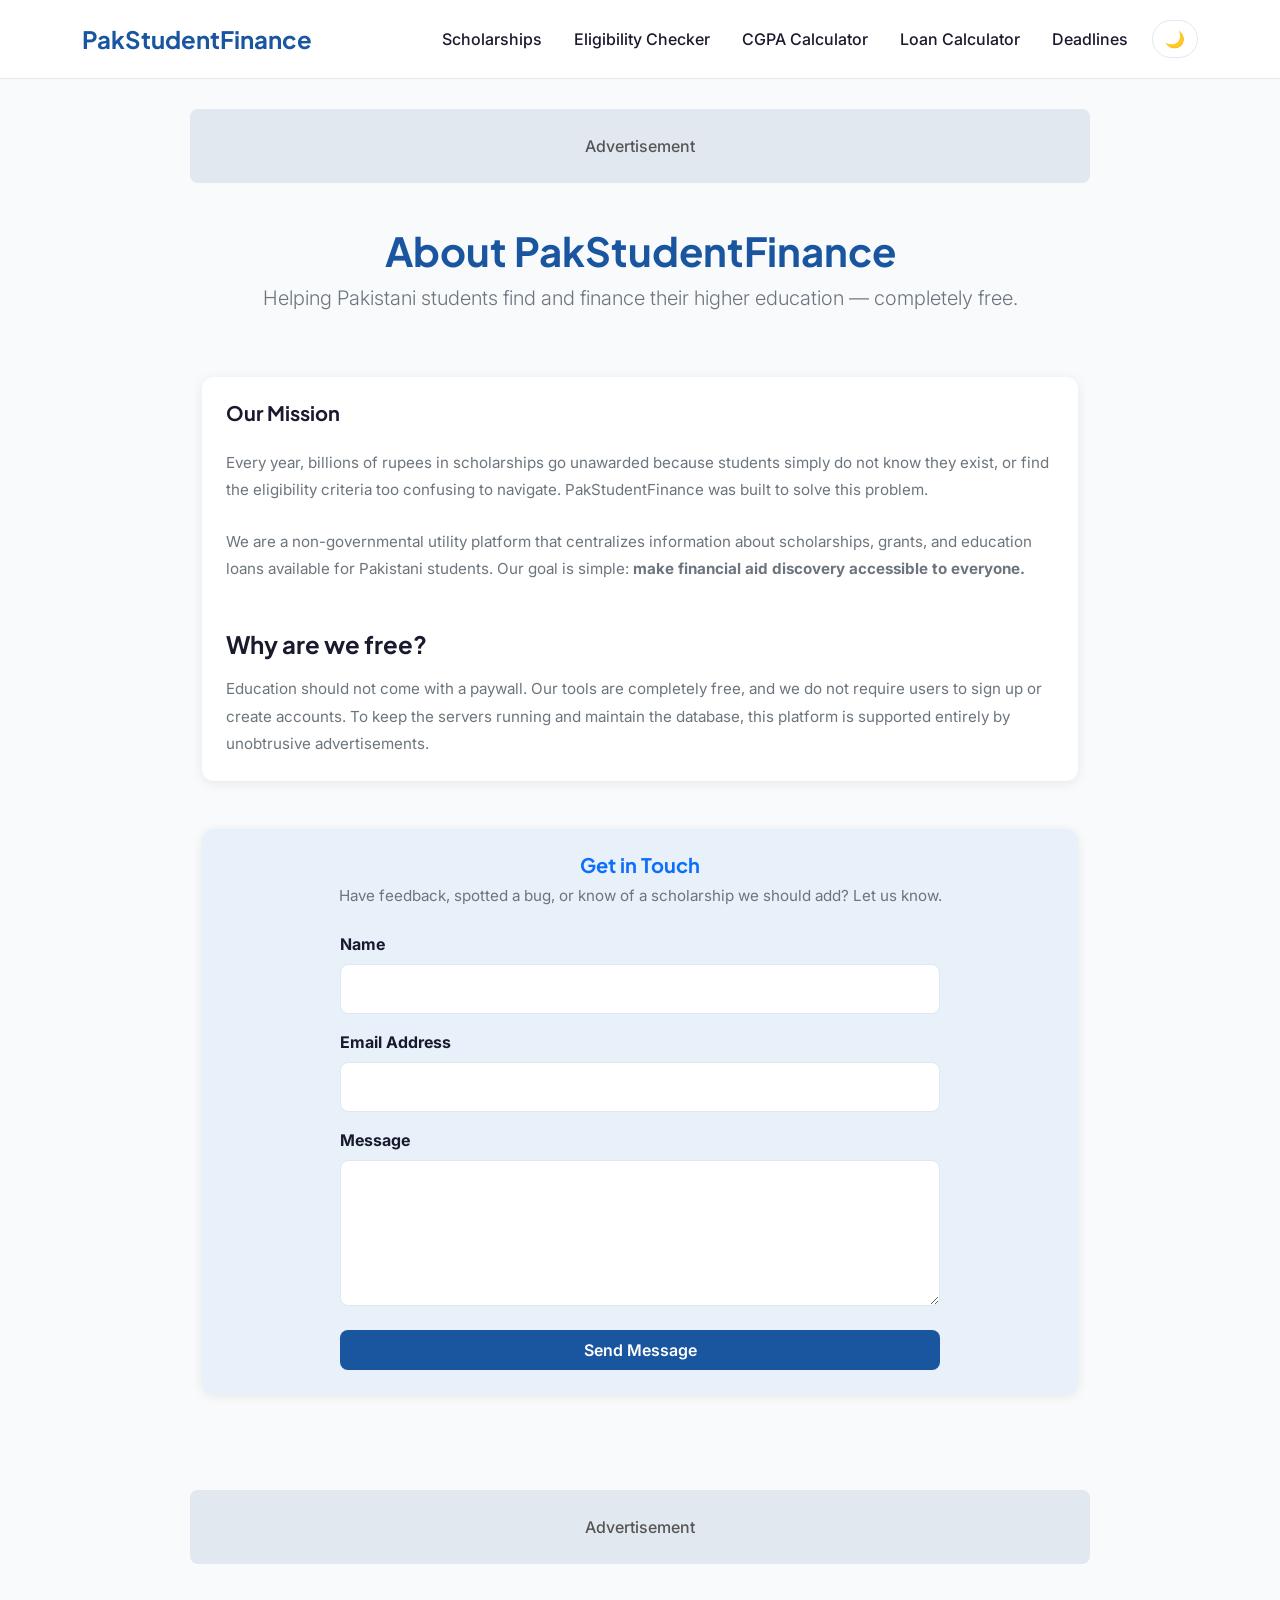
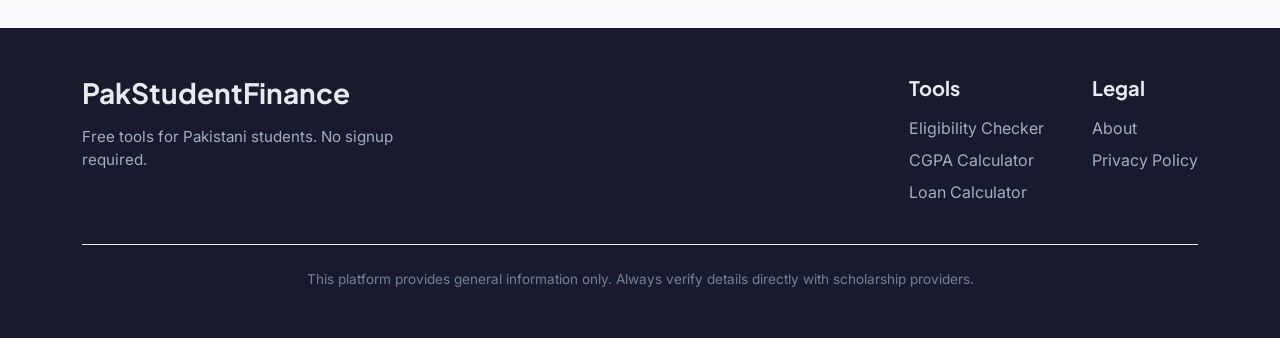
==== about.html @ 2094db37 "Add auto-detecting dark/light mode toggle with system preference detection and localStorage persiste" ====
<!DOCTYPE html>
<html lang="en">

<head>
    <script src="assets/js/theme.js"></script>
    <meta charset="UTF-8">
    <meta name="viewport" content="width=device-width, initial-scale=1.0">
    <meta name="description" content="About PakStudentFinance — a free platform helping Pakistani students discover scholarships and plan their education financing.">
    <meta property="og:url" content="https://mustafa-shah-tech.github.io/student-finance-hub/about.html">
    <title>About Us - Pakistan Student Finance Hub</title>
    <!-- Favicon -->
    <link rel="icon" href="data:image/svg+xml,<svg xmlns='http://www.w3.org/2000/svg' viewBox='0 0 100 100'><text y='.9em' font-size=''90''>🎓</text></svg>">

    <!-- Google Fonts -->
    <link
        href="https://fonts.googleapis.com/css2?family=Inter:wght@400;500;600&family=Plus+Jakarta+Sans:wght@600;700&display=swap"
        rel="stylesheet">

    <!-- Bootstrap 5 -->
    <link href="https://cdn.jsdelivr.net/npm/bootstrap@5.3.2/dist/css/bootstrap.min.css" rel="stylesheet">

        <!-- Shared Styles -->
    <link rel="stylesheet" href="assets/css/main.css">
    <link rel="stylesheet" href="assets/css/components.css">
</head>

<body>

    <nav class="navbar navbar-expand-lg sticky-top">
        <div class="container">
            <a class="navbar-brand logo" href="index.html">PakStudentFinance</a>
            <button class="navbar-toggler border-0" type="button" data-bs-toggle="collapse" data-bs-target="#navbarNav">
                <span class="navbar-toggler-icon"></span>
            </button>
            <div class="collapse navbar-collapse" id="navbarNav">
                <ul class="navbar-nav ms-auto">
                    <li class="nav-item"><a class="nav-link" href="scholarships.html">Scholarships</a></li>
                    <li class="nav-item"><a class="nav-link" href="eligibility-checker.html">Eligibility Checker</a>
                    </li>
                    <li class="nav-item"><a class="nav-link" href="cgpa-calculator.html">CGPA Calculator</a></li>
                    <li class="nav-item"><a class="nav-link" href="loan-calculator.html">Loan Calculator</a></li>
                    <li class="nav-item"><a class="nav-link" href="deadlines.html">Deadlines</a></li>
                </ul>
            <button id="theme-toggle" class="btn-theme-toggle ms-3" aria-label="Toggle dark mode">
                    <span class="icon-sun">☀️</span>
                    <span class="icon-moon">🌙</span>
                </button>
            </div>
        </div>
    </nav>

    <!-- ADSENSE SLOT: Replace with your AdSense code after approval -->
    <div class="container">
        <div class="adsense-placeholder" style="margin: 30px auto 20px auto; padding: 25px 20px;">Advertisement</div>
    </div>

    <div class="container py-4 mb-5" style="max-width: 900px;">
        <div class="row mb-5 text-center">
            <h1 style="color: var(--primary-blue);">About PakStudentFinance</h1>
            <p class="text-secondary lead mx-auto">Helping Pakistani students find and finance their higher education —
                completely free.</p>
        </div>

        <div class="card-custom mb-5">
            <h3 class="mb-4">Our Mission</h3>
            <p class="mb-4 text-secondary" style="line-height: 1.8;">
                Every year, billions of rupees in scholarships go unawarded because students simply do not know they
                exist, or find the eligibility criteria too confusing to navigate.
                PakStudentFinance was built to solve this problem.
            </p>
            <p class="mb-4 text-secondary" style="line-height: 1.8;">
                We are a non-governmental utility platform that centralizes information about scholarships, grants, and
                education loans available for Pakistani students. Our goal is simple: <strong>make financial aid
                    discovery accessible to everyone.</strong>
            </p>

            <h4 class="mt-5 mb-3">Why are we free?</h4>
            <p class="mb-0 text-secondary" style="line-height: 1.8;">
                Education should not come with a paywall. Our tools are completely free, and we do not require users to
                sign up or create accounts. To keep the servers running and maintain the database, this platform is
                supported entirely by unobtrusive advertisements.
            </p>
        </div>

        <div class="card-custom" style="background-color: var(--accent-light-blue);">
            <h3 class="mb-2 text-primary text-center">Get in Touch</h3>
            <p class="text-secondary text-center mb-4">Have feedback, spotted a bug, or know of a scholarship we should
                add? Let us know.</p>

            <form id="contact-form" class="mx-auto" style="max-width: 600px;">
                <div class="mb-3">
                    <label class="form-label fw-bold">Name</label>
                    <input type="text" class="form-control" required>
                </div>
                <div class="mb-3">
                    <label class="form-label fw-bold">Email Address</label>
                    <input type="email" class="form-control" required>
                </div>
                <div class="mb-3">
                    <label class="form-label fw-bold">Message</label>
                    <textarea class="form-control" rows="5" required></textarea>
                </div>
                <button type="submit" class="btn btn-primary w-100 py-2 mt-2">Send Message</button>
                <div id="form-success" class="mt-3 text-success text-center fw-bold" style="display: none;">
                    Thank you! Your message has been sent successfully. We will get back to you soon.
                </div>
            </form>
        </div>
    </div>

    <!-- ADSENSE SLOT: Replace with your AdSense code after approval -->
    <div class="container">
        <div class="adsense-placeholder" style="margin: 10px auto 40px auto; padding: 25px 20px;">Advertisement</div>
    </div>

    <footer>
        <div class="container">
            <div class="row gy-4">
                <div class="col-lg-4 col-md-6">
                    <h3 class="logo mb-3">PakStudentFinance</h3>
                    <p style="color: #A0AEC0; font-size: 0.95rem;">Free tools for Pakistani students. No signup
                        required.</p>
                </div>
                <!-- Standard Footer -->
                <div class="col-lg-8 col-md-6 d-flex gap-5 justify-content-md-end">
                    <div>
                        <h5 class="mb-3">Tools</h5>
                        <a href="eligibility-checker.html">Eligibility Checker</a>
                        <a href="cgpa-calculator.html">CGPA Calculator</a>
                        <a href="loan-calculator.html">Loan Calculator</a>
                    </div>
                    <div>
                        <h5 class="mb-3">Legal</h5>
                        <a href="about.html">About</a>
                        <a href="privacy-policy.html">Privacy Policy</a>
                    </div>
                </div>
            </div>
            <div class="footer-disclaimer text-center">
                This platform provides general information only. Always verify details directly with scholarship
                providers.
            </div>
        </div>
    </footer>

    <script src="https://cdn.jsdelivr.net/npm/bootstrap@5.3.2/dist/js/bootstrap.bundle.min.js"></script>
    
</body>

</html>
---- assets/css/main.css ----
:root {
    --primary-blue: #1A56A0;
    --accent-light-blue: #E8F0FA;
    --bg-color: #F8FAFC;
    --card-bg: #FFFFFF;
    --text-primary: #1A1A2E;
    --text-secondary: #555555;
    --success-green: #1A8765;
    --warning-orange: #B8860B;
    --danger-red: #C0392B;
    --border-color: #E2E8F0;
    --navbar-bg: #FFFFFF;
    --footer-bg: #1A1A2E;
    --input-bg: #FFFFFF;
    --shadow: 0 2px 12px rgba(0, 0, 0, 0.08);
    --adsense-bg: #E2E8F0;

    --font-heading: 'Plus Jakarta Sans', sans-serif;
    --font-body: 'Inter', sans-serif;
    --font-mono: 'JetBrains Mono', monospace;
}

html.dark-mode {
    --primary-blue: #4A90D9;
    --accent-light-blue: #1E3A5F;
    --bg-color: #0F1117;
    --card-bg: #1A1D27;
    --text-primary: #E8EAF0;
    --text-secondary: #9BA3B2;
    --success-green: #2ECC8E;
    --warning-orange: #F0A500;
    --danger-red: #E55555;
    --border-color: #2D3748;
    --navbar-bg: #1A1D27;
    --footer-bg: #0A0D14;
    --input-bg: #252836;
    --shadow: 0 2px 12px rgba(0, 0, 0, 0.4);
    --adsense-bg: #252836;
}

html {
    transition: background-color 0.3s ease, color 0.3s ease;
}

* {
    transition: background-color 0.2s ease, border-color 0.2s ease,
        color 0.2s ease;
}

body {
    font-family: var(--font-body);
    color: var(--text-primary);
    background-color: var(--bg-color);
    -webkit-font-smoothing: antialiased;
}

h1,
h2,
h3,
h4,
h5,
h6,
.logo {
    font-family: var(--font-heading);
    font-weight: 700;
}

/* Navbar */
.navbar {
    background-color: var(--navbar-bg);
    border-bottom: 1px solid var(--border-color);
    padding: 1rem 0;
}

.navbar-brand {
    color: var(--primary-blue) !important;
    font-size: 1.5rem;
}

.nav-link {
    color: var(--text-primary);
    font-weight: 500;
    margin-left: 1rem;
}

.nav-link:hover {
    color: var(--primary-blue);
}

/* Form controls */
.form-label {
    font-weight: 600;
    color: var(--text-primary);
}

.form-control,
.form-select {
    border: 1px solid var(--border-color);
    border-radius: 8px;
    padding: 12px 16px;
    font-family: var(--font-body);
    background-color: var(--input-bg);
    color: var(--text-primary);
}

.form-control:focus,
.form-select:focus {
    border-color: var(--primary-blue);
    box-shadow: 0 0 0 0.25rem rgba(26, 86, 160, 0.25);
}

/* Buttons */
.btn-primary {
    background-color: var(--primary-blue);
    color: white;
    border-radius: 8px;
    padding: 12px 24px;
    border: none;
    font-weight: 600;
    transition: all 0.2s ease;
}

.btn-primary:hover {
    background-color: #144380;
    color: white;
}

.btn-outline-primary {
    background-color: white;
    color: var(--primary-blue);
    border: 2px solid var(--primary-blue);
    border-radius: 8px;
    padding: 10px 22px;
    font-weight: 600;
    transition: all 0.2s ease;
}

.btn-outline-primary:hover {
    background-color: var(--primary-blue);
    color: white;
}

.btn-outline-danger {
    border: 2px solid var(--danger-red);
    color: var(--danger-red);
    background-color: var(--card-bg);
    border-radius: 8px;
    padding: 8px 16px;
    font-weight: 600;
}

.btn-outline-danger:hover {
    background-color: var(--danger-red);
    color: white;
}

/* Cards */
.card-custom {
    background-color: var(--card-bg);
    border-radius: 12px;
    box-shadow: var(--shadow);
    padding: 24px;
    border: none;
    height: 100%;
    transition: transform 0.2s ease;
    margin-bottom: 24px;
}

.card-custom:hover {
    transform: translateY(-4px);
}

.card-custom h3 {
    font-size: 1.25rem;
    margin-bottom: 0.75rem;
}

.card-custom p {
    color: var(--text-secondary);
    font-size: 0.95rem;
    margin-bottom: 1.5rem;
}

/* Badges */
.badge-type {
    font-size: 0.8rem;
    padding: 6px 12px;
    border-radius: 20px;
    font-weight: 600;
    display: inline-block;
    margin-bottom: 12px;
    text-transform: uppercase;
}

.badge-need-based {
    background-color: var(--accent-light-blue);
    color: var(--primary-blue);
}

.badge-merit {
    background-color: #E6F4EA;
    color: var(--success-green);
}

.badge-loan {
    background-color: #FFF3CD;
    color: var(--warning-orange);
}

.badge-need-merit {
    background-color: #F3E8FF;
    color: #6B21A8;
}

.badge-full-scholarship {
    background-color: #FEF3C7;
    color: #D97706;
}

/* AdSense placeholder */
.adsense-placeholder {
    background-color: var(--adsense-bg);
    color: var(--text-secondary);
    text-align: center;
    padding: 40px 20px;
    margin: 40px auto;
    border-radius: 8px;
    font-weight: 500;
    max-width: 900px;
}

/* Footer */
footer {
    background-color: var(--footer-bg);
    color: #E8EAF0;
    padding: 3rem 0;
    margin-top: 4rem;
}

footer a {
    color: #A0AEC0;
    text-decoration: none;
    display: block;
    margin-bottom: 0.5rem;
    transition: color 0.2s ease;
}

footer a:hover {
    color: white;
}

.footer-tagline {
    color: #A0AEC0;
    font-size: 0.95rem;
    margin-bottom: 1.5rem;
}

.footer-disclaimer {
    font-size: 0.85rem;
    color: #718096;
    margin-top: 2rem;
    padding-top: 1.5rem;
    border-top: 1px solid var(--border-color);
}

/* Theme Toggle Button */
.btn-theme-toggle {
    background: none;
    border: 1px solid var(--border-color);
    border-radius: 20px;
    padding: 6px 12px;
    cursor: pointer;
    font-size: 1rem;
    color: var(--text-primary);
    transition: all 0.2s ease;
    display: flex;
    align-items: center;
    gap: 4px;
}

.btn-theme-toggle:hover {
    background-color: var(--accent-light-blue);
}

/* Show/hide correct icon based on mode */
html.light-mode .icon-moon,
html:not(.dark-mode) .icon-moon {
    display: inline;
}

html.light-mode .icon-sun,
html:not(.dark-mode) .icon-sun {
    display: none;
}

html.dark-mode .icon-moon {
    display: none;
}

html.dark-mode .icon-sun {
    display: inline;
}

/* Dark Mode Overrides for Bootstrap Components */
html.dark-mode .form-control,
html.dark-mode .form-select {
    background-color: var(--input-bg);
    color: var(--text-primary);
    border-color: var(--border-color);
}

html.dark-mode .form-control:focus,
html.dark-mode .form-select:focus {
    background-color: var(--input-bg);
    color: var(--text-primary);
}

html.dark-mode .accordion-button {
    background-color: var(--card-bg);
    color: var(--text-primary);
}

html.dark-mode .accordion-item {
    background-color: var(--card-bg);
    border-color: var(--border-color);
}

html.dark-mode .navbar-toggler-icon {
    filter: invert(1);
}

html.dark-mode .form-check-input {
    background-color: var(--input-bg);
    border-color: var(--border-color);
}
---- assets/css/components.css ----
/* Result box styles */
.result-box {
    background-color: var(--accent-light-blue);
    border-left: 4px solid var(--primary-blue);
    border-radius: 8px;
    padding: 16px;
    margin-bottom: 20px;
}

.warning-box {
    background-color: #FFF3CD;
    border-left: 4px solid var(--warning-orange);
    border-radius: 8px;
    padding: 16px;
    margin-bottom: 20px;
}

.error-box {
    background-color: #FDECEA;
    border-left: 4px solid var(--danger-red);
    border-radius: 8px;
    padding: 16px;
    margin-bottom: 20px;
}

.result-box h4 {
    margin-bottom: 0px;
    font-weight: 700;
    font-family: var(--font-mono);
    font-size: 1.8rem;
    color: var(--primary-blue);
}

/* Scholarship card styles */
.scholarship-card {
    border: 1px solid var(--border-color);
    border-radius: 8px;
    padding: 20px;
    margin-bottom: 20px;
    background: var(--card-bg);
}

.scholarship-price {
    font-family: var(--font-mono);
    font-size: 1.1rem;
    font-weight: 600;
    color: var(--primary-blue);
    margin: 10px 0;
}

.scholarship-deadline {
    color: var(--danger-red);
    font-size: 0.9rem;
    font-weight: 500;
    margin-bottom: 16px;
}

/* Deadline row styles */
.deadline-row {
    display: flex;
    flex-direction: column;
    padding: 16px;
    border: 1px solid var(--border-color);
    border-radius: 8px;
    margin-bottom: 12px;
    background: var(--card-bg);
    transition: transform 0.2s;
}

.deadline-row:hover {
    transform: translateX(5px);
    border-color: var(--primary-blue);
}

@media (min-width: 768px) {
    .deadline-row {
        flex-direction: row;
        align-items: center;
        justify-content: space-between;
    }
}

.deadline-info {
    flex: 1;
}

.deadline-title {
    font-family: var(--font-heading);
    font-size: 1.1rem;
    font-weight: 700;
    color: var(--primary-blue);
    margin-bottom: 4px;
}

.deadline-funder {
    font-size: 0.9rem;
    color: var(--text-secondary);
}

.deadline-amount {
    font-family: var(--font-mono);
    font-weight: 600;
    margin-top: 8px;
}

.deadline-timer {
    display: flex;
    align-items: center;
    gap: 15px;
    margin-top: 15px;
    min-width: 250px;
    justify-content: flex-start;
}

@media (min-width: 768px) {
    .deadline-timer {
        justify-content: flex-end;
        margin-top: 0;
    }
}

.days-badge {
    padding: 8px 16px;
    border-radius: 8px;
    font-weight: 700;
    font-family: var(--font-mono);
    font-size: 0.95rem;
}

.deadline-urgent {
    background-color: #FDECEA;
    color: var(--danger-red);
    border: 1px solid #F5C6CB;
}

.deadline-soon {
    background-color: #FFF3CD;
    color: var(--warning-orange);
    border: 1px solid #FFEEBA;
}

.deadline-ok {
    background-color: #E6F4EA;
    color: var(--success-green);
    border: 1px solid #C3E6CB;
}

.deadline-expired {
    background-color: #E2E8F0;
    color: var(--text-secondary);
    border: 1px solid #CBD5E0;
}

/* Loan calculator result panel */
input[type=range] {
    width: 100%;
    margin: 15px 0;
    accent-color: var(--primary-blue);
    height: 6px;
}

.result-panel {
    background-color: var(--primary-blue);
    color: white;
    border-radius: 12px;
    padding: 30px;
    text-align: center;
    height: 100%;
    display: flex;
    flex-direction: column;
    justify-content: center;
}

.result-panel h4 {
    font-family: var(--font-body);
    font-weight: 500;
    opacity: 0.9;
    font-size: 1.1rem;
}

.big-amount {
    font-size: 2.5rem;
    font-weight: 700;
    font-family: var(--font-mono);
    margin: 10px 0;
    word-break: break-word;
}

.breakdown-row {
    display: flex;
    justify-content: space-between;
    padding: 12px 0;
    border-bottom: 1px solid rgba(255, 255, 255, 0.2);
}

.breakdown-row:last-child {
    border-bottom: none;
}

.breakdown-row span {
    font-family: var(--font-mono);
    font-weight: 500;
}

.visual-bar-container {
    height: 12px;
    border-radius: 6px;
    display: flex;
    overflow: hidden;
    margin: 20px 0 10px 0;
    background-color: rgba(255, 255, 255, 0.2);
}

.visual-bar-principal {
    background-color: #4ADE80;
    height: 100%;
}

.visual-bar-interest {
    background-color: #F87171;
    height: 100%;
}

.legend {
    font-size: 0.8rem;
    display: flex;
    justify-content: space-between;
    opacity: 0.9;
}

.legend-item {
    display: flex;
    align-items: center;
    gap: 6px;
}

.dot {
    width: 10px;
    height: 10px;
    border-radius: 50%;
    display: inline-block;
}

.disclaimer-box {
    background-color: #FFF3CD;
    border-left: 4px solid var(--warning-orange);
    border-radius: 8px;
    padding: 12px;
    margin-top: 20px;
    font-size: 0.85rem;
    color: #664d03;
}

/* CGPA calculator styles */
.course-row {
    display: flex;
    gap: 10px;
    margin-bottom: 15px;
    align-items: center;
    padding-bottom: 15px;
    border-bottom: 1px solid var(--border-color);
}

.course-row:last-child {
    border-bottom: none;
    margin-bottom: 0;
    padding-bottom: 0;
}

.result-value-txt {
    font-family: var(--font-mono);
    font-weight: 600;
    font-size: 1.1rem;
}

/* Filter button styles */
.filter-btn {
    border: 1px solid var(--border-color);
    border-radius: 20px;
    padding: 6px 16px;
    background: var(--card-bg);
    color: var(--text-secondary);
    cursor: pointer;
    transition: all 0.2s;
    font-size: 0.9rem;
    font-weight: 500;
}

.filter-btn.active,
.filter-btn:hover {
    background-color: var(--primary-blue);
    color: white;
    border-color: var(--primary-blue);
}

/* Email signup styles */
.email-signup {
    background-color: var(--accent-light-blue);
    padding: 30px;
    border-radius: 12px;
    text-align: center;
}
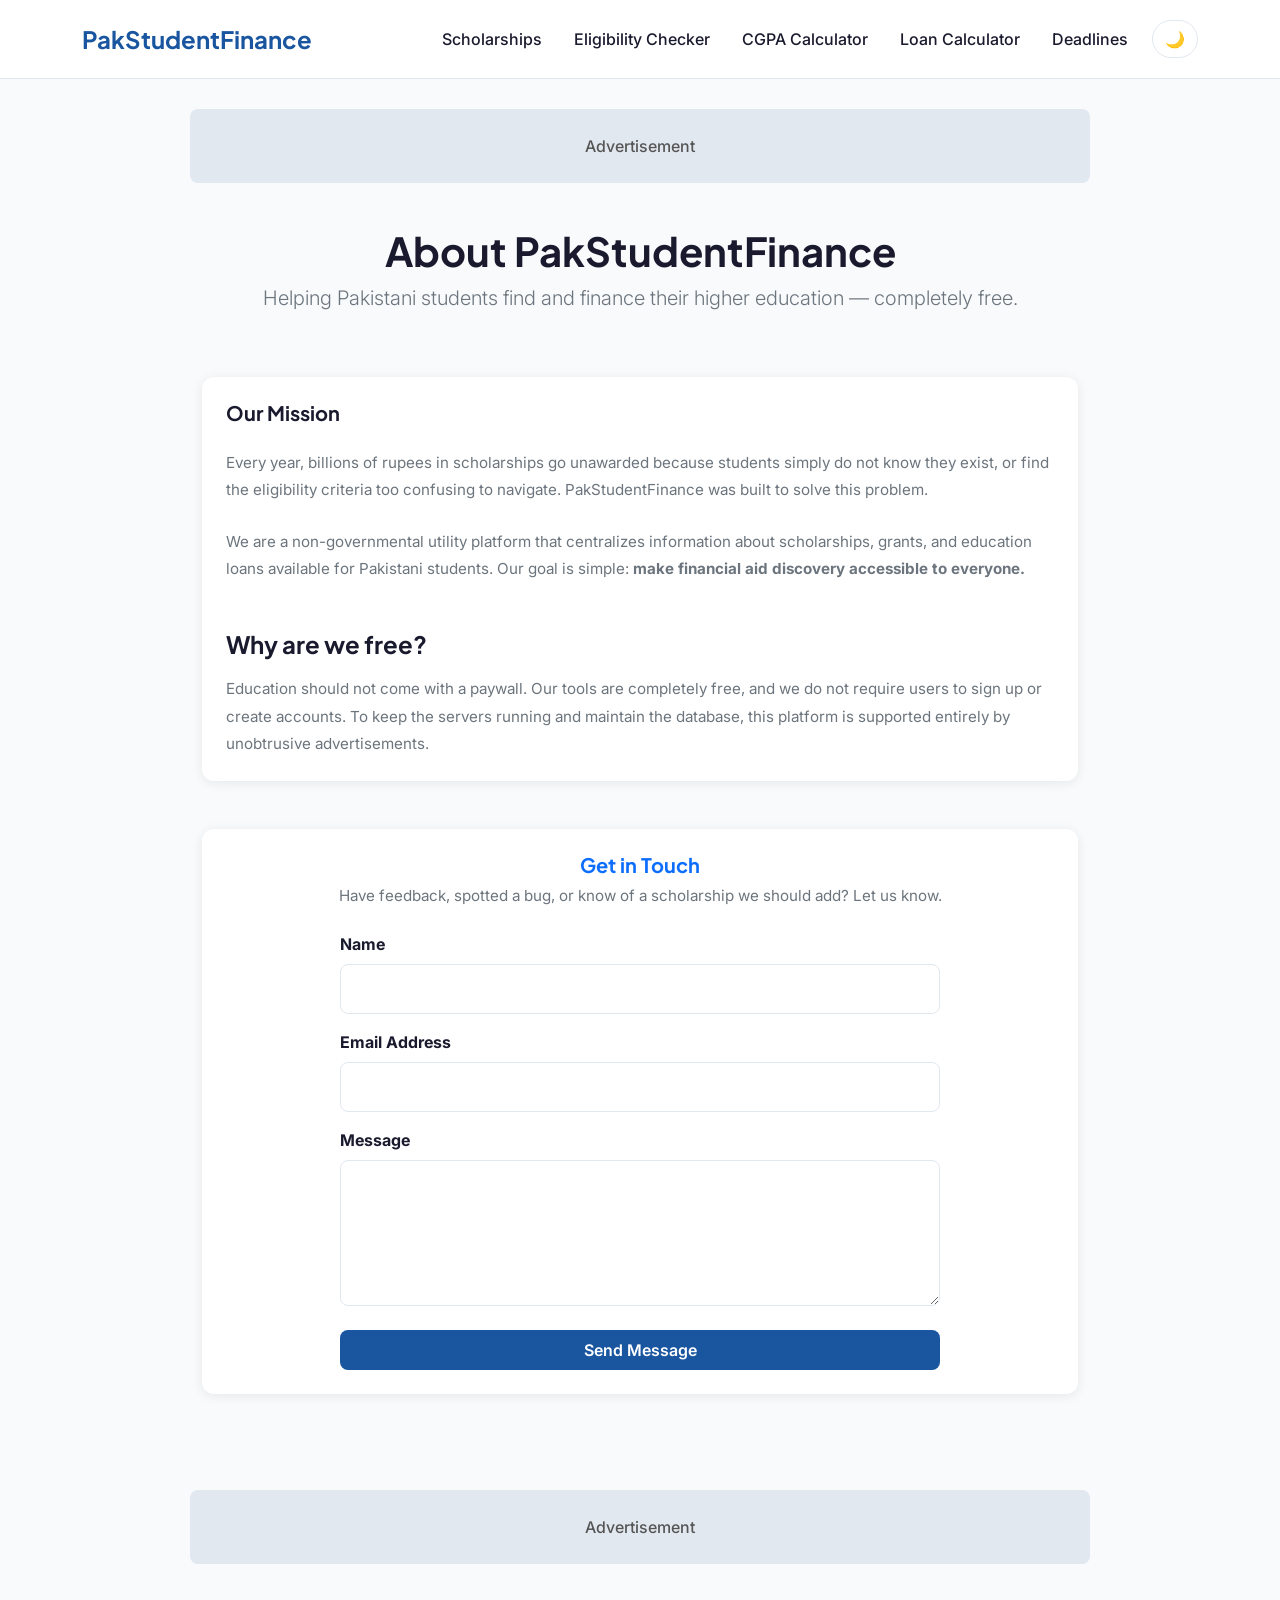
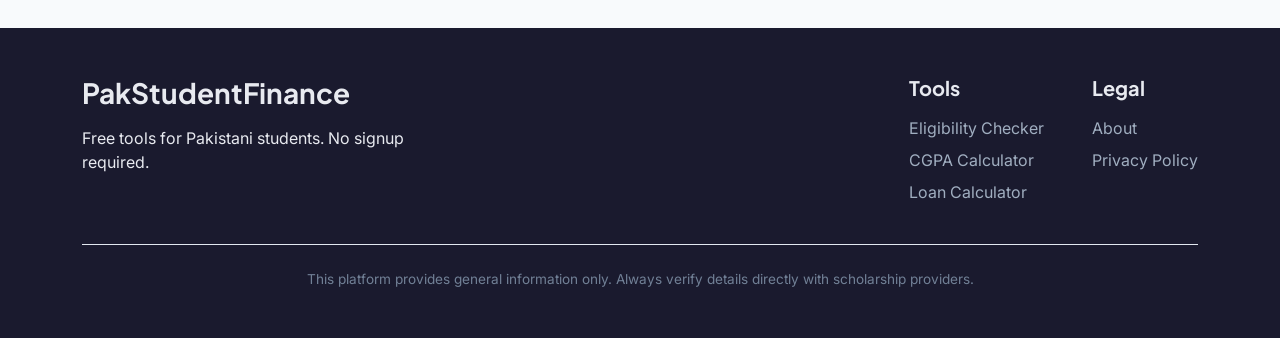
==== commit 1048bd47: "Full SEO audit, cleanup junk files, add sitemap, robots.txt, structured data, fix meta tags, improve" ====
--- a/about.html
+++ b/about.html
@@ -1,34 +1,44 @@
 <!DOCTYPE html>
 <html lang="en">
-
 <head>
-    <script src="assets/js/theme.js"></script>
     <meta charset="UTF-8">
     <meta name="viewport" content="width=device-width, initial-scale=1.0">
+    <title>About PakStudentFinance — Free Tools for Pakistani Students</title>
     <meta name="description" content="About PakStudentFinance — a free platform helping Pakistani students discover scholarships and plan their education financing.">
+    <meta name="keywords" content="PakStudentFinance about, Pakistan student finance platform, free scholarship tools Pakistan">
+    <meta property="og:type" content="website">
+    <meta property="og:title" content="About — PakStudentFinance">
+    <meta property="og:description" content="About PakStudentFinance — a free platform helping Pakistani students discover scholarships and plan their education financing.">
     <meta property="og:url" content="https://mustafa-shah-tech.github.io/student-finance-hub/about.html">
-    <title>About Us - Pakistan Student Finance Hub</title>
-    <!-- Favicon -->
-    <link rel="icon" href="data:image/svg+xml,<svg xmlns='http://www.w3.org/2000/svg' viewBox='0 0 100 100'><text y='.9em' font-size=''90''>🎓</text></svg>">
+    <meta property="og:image" content="https://mustafa-shah-tech.github.io/student-finance-hub/assets/img/favicon.svg">
+    <link rel="canonical" href="https://mustafa-shah-tech.github.io/student-finance-hub/about.html">
+    <link rel="icon" type="image/svg+xml" href="assets/img/favicon.svg">
+    <meta name="theme-color" content="#1A56A0">
 
     <!-- Google Fonts -->
-    <link
-        href="https://fonts.googleapis.com/css2?family=Inter:wght@400;500;600&family=Plus+Jakarta+Sans:wght@600;700&display=swap"
-        rel="stylesheet">
+    <link rel="preconnect" href="https://fonts.googleapis.com">
+    <link rel="preconnect" href="https://fonts.gstatic.com" crossorigin>
+    <link href="https://fonts.googleapis.com/css2?family=Inter:wght@400;500;600&family=JetBrains+Mono:wght@400;500;700&family=Plus+Jakarta+Sans:wght@600;700&display=swap" rel="stylesheet">
 
     <!-- Bootstrap 5 -->
     <link href="https://cdn.jsdelivr.net/npm/bootstrap@5.3.2/dist/css/bootstrap.min.css" rel="stylesheet">
 
-        <!-- Shared Styles -->
+    <!-- Shared Styles -->
     <link rel="stylesheet" href="assets/css/main.css">
     <link rel="stylesheet" href="assets/css/components.css">
+
+    <script src="assets/js/theme.js"></script>
 </head>
-
 <body>
-
     <nav class="navbar navbar-expand-lg sticky-top">
         <div class="container">
             <a class="navbar-brand logo" href="index.html">PakStudentFinance</a>
+            <div class="d-flex align-items-center ms-auto ms-lg-3 order-lg-3">
+                <button id="theme-toggle" class="btn-theme-toggle me-2 me-lg-0" aria-label="Toggle dark mode">
+                    <span class="icon-sun">☀️</span>
+                    <span class="icon-moon">🌙</span>
+                </button>
+            </div>
             <button class="navbar-toggler border-0" type="button" data-bs-toggle="collapse" data-bs-target="#navbarNav">
                 <span class="navbar-toggler-icon"></span>
             </button>
@@ -41,53 +51,43 @@
                     <li class="nav-item"><a class="nav-link" href="loan-calculator.html">Loan Calculator</a></li>
                     <li class="nav-item"><a class="nav-link" href="deadlines.html">Deadlines</a></li>
                 </ul>
-            <button id="theme-toggle" class="btn-theme-toggle ms-3" aria-label="Toggle dark mode">
-                    <span class="icon-sun">☀️</span>
-                    <span class="icon-moon">🌙</span>
-                </button>
             </div>
         </div>
     </nav>
-
     <!-- ADSENSE SLOT: Replace with your AdSense code after approval -->
     <div class="container">
-        <div class="adsense-placeholder" style="margin: 30px auto 20px auto; padding: 25px 20px;">Advertisement</div>
+        <div class="adsense-placeholder" style="margin: 30px auto 20px auto; padding: 25px 20px">Advertisement</div>
     </div>
-
-    <div class="container py-4 mb-5" style="max-width: 900px;">
+    <div class="container py-4 mb-5" style="max-width: 900px">
         <div class="row mb-5 text-center">
-            <h1 style="color: var(--primary-blue);">About PakStudentFinance</h1>
+            <h1 >About PakStudentFinance</h1>
             <p class="text-secondary lead mx-auto">Helping Pakistani students find and finance their higher education —
                 completely free.</p>
         </div>
-
         <div class="card-custom mb-5">
             <h3 class="mb-4">Our Mission</h3>
-            <p class="mb-4 text-secondary" style="line-height: 1.8;">
+            <p class="mb-4 text-secondary" style="line-height: 1.8">
                 Every year, billions of rupees in scholarships go unawarded because students simply do not know they
                 exist, or find the eligibility criteria too confusing to navigate.
                 PakStudentFinance was built to solve this problem.
             </p>
-            <p class="mb-4 text-secondary" style="line-height: 1.8;">
+            <p class="mb-4 text-secondary" style="line-height: 1.8">
                 We are a non-governmental utility platform that centralizes information about scholarships, grants, and
                 education loans available for Pakistani students. Our goal is simple: <strong>make financial aid
                     discovery accessible to everyone.</strong>
             </p>
-
             <h4 class="mt-5 mb-3">Why are we free?</h4>
-            <p class="mb-0 text-secondary" style="line-height: 1.8;">
+            <p class="mb-0 text-secondary" style="line-height: 1.8">
                 Education should not come with a paywall. Our tools are completely free, and we do not require users to
                 sign up or create accounts. To keep the servers running and maintain the database, this platform is
                 supported entirely by unobtrusive advertisements.
             </p>
         </div>
-
-        <div class="card-custom" style="background-color: var(--accent-light-blue);">
+        <div class="card-custom" >
             <h3 class="mb-2 text-primary text-center">Get in Touch</h3>
             <p class="text-secondary text-center mb-4">Have feedback, spotted a bug, or know of a scholarship we should
                 add? Let us know.</p>
-
-            <form id="contact-form" class="mx-auto" style="max-width: 600px;">
+            <form id="contact-form" class="mx-auto" style="max-width: 600px">
                 <div class="mb-3">
                     <label class="form-label fw-bold">Name</label>
                     <input type="text" class="form-control" required>
@@ -101,24 +101,22 @@
                     <textarea class="form-control" rows="5" required></textarea>
                 </div>
                 <button type="submit" class="btn btn-primary w-100 py-2 mt-2">Send Message</button>
-                <div id="form-success" class="mt-3 text-success text-center fw-bold" style="display: none;">
+                <div id="form-success" class="mt-3 text-success text-center fw-bold" style="display: none">
                     Thank you! Your message has been sent successfully. We will get back to you soon.
                 </div>
             </form>
         </div>
     </div>
-
     <!-- ADSENSE SLOT: Replace with your AdSense code after approval -->
     <div class="container">
-        <div class="adsense-placeholder" style="margin: 10px auto 40px auto; padding: 25px 20px;">Advertisement</div>
+        <div class="adsense-placeholder" style="margin: 10px auto 40px auto; padding: 25px 20px">Advertisement</div>
     </div>
-
     <footer>
         <div class="container">
             <div class="row gy-4">
                 <div class="col-lg-4 col-md-6">
                     <h3 class="logo mb-3">PakStudentFinance</h3>
-                    <p style="color: #A0AEC0; font-size: 0.95rem;">Free tools for Pakistani students. No signup
+                    <p >Free tools for Pakistani students. No signup
                         required.</p>
                 </div>
                 <!-- Standard Footer -->
@@ -142,9 +140,6 @@
             </div>
         </div>
     </footer>
-
     <script src="https://cdn.jsdelivr.net/npm/bootstrap@5.3.2/dist/js/bootstrap.bundle.min.js"></script>
-    
 </body>
-
 </html>
--- a/assets/css/main.css
+++ b/assets/css/main.css
@@ -332,4 +332,10 @@
 html.dark-mode .form-check-input {
     background-color: var(--input-bg);
     border-color: var(--border-color);
-}+}
+@media (max-width: 991.98px) {
+  .btn-theme-toggle {
+    padding: 4px 8px;
+    font-size: 0.85rem;
+  }
+}
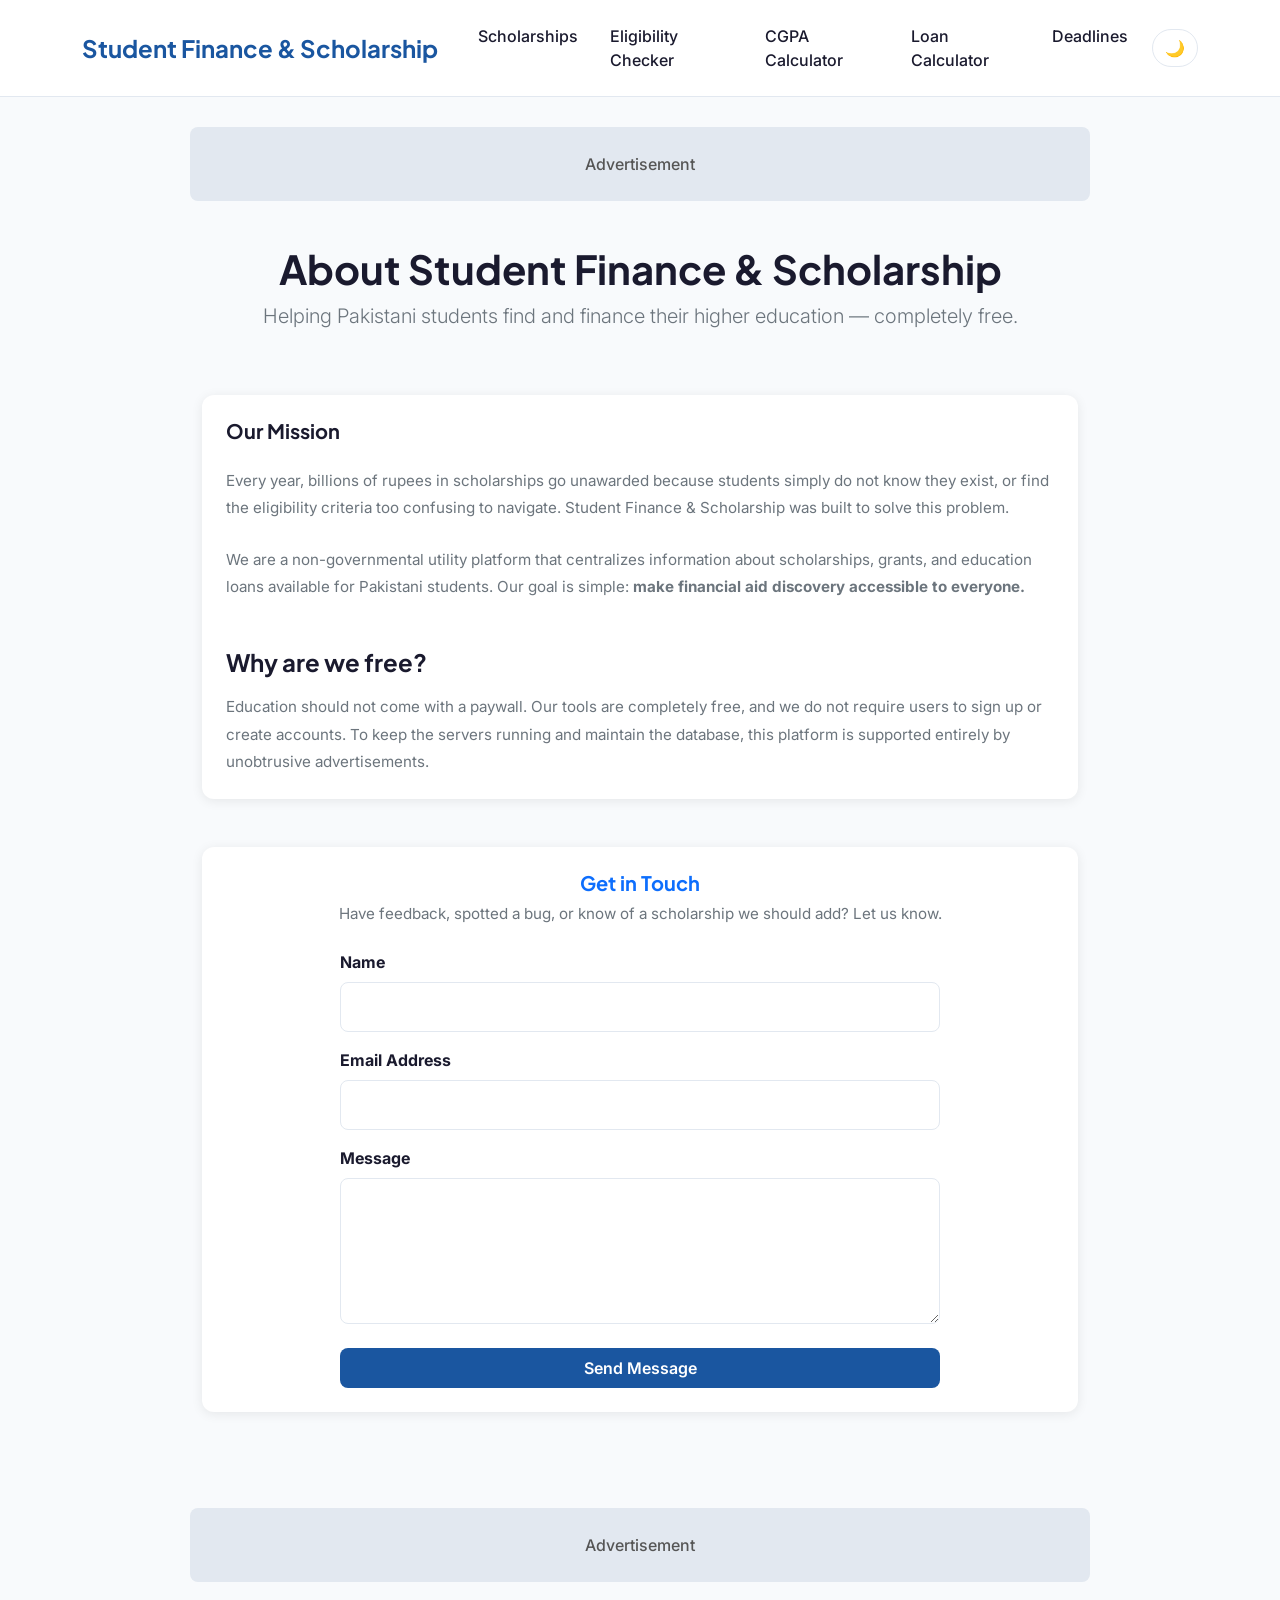
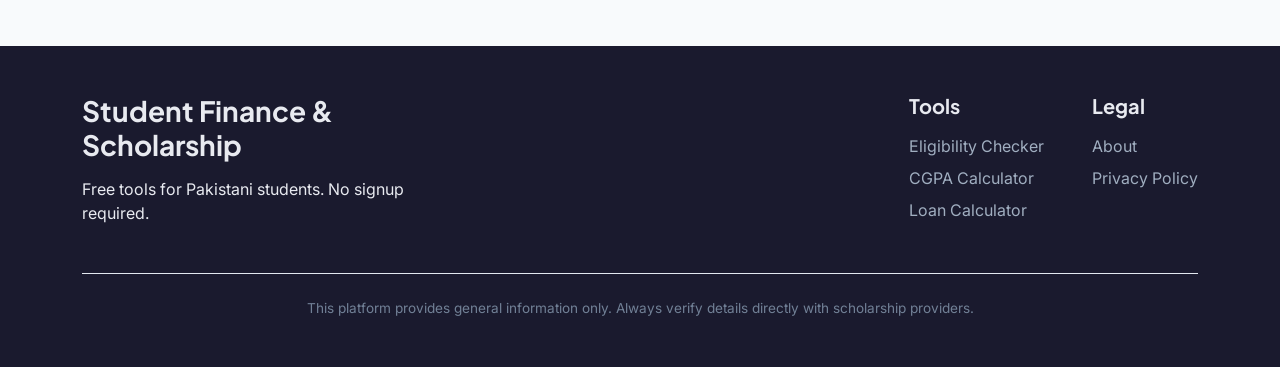
==== commit 0a2653b5: "Rename site to Student Finance & Scholarship" ====
--- a/about.html
+++ b/about.html
@@ -1,145 +1,165 @@
-<!DOCTYPE html>
-<html lang="en">
-<head>
-    <meta charset="UTF-8">
-    <meta name="viewport" content="width=device-width, initial-scale=1.0">
-    <title>About PakStudentFinance — Free Tools for Pakistani Students</title>
-    <meta name="description" content="About PakStudentFinance — a free platform helping Pakistani students discover scholarships and plan their education financing.">
-    <meta name="keywords" content="PakStudentFinance about, Pakistan student finance platform, free scholarship tools Pakistan">
-    <meta property="og:type" content="website">
-    <meta property="og:title" content="About — PakStudentFinance">
-    <meta property="og:description" content="About PakStudentFinance — a free platform helping Pakistani students discover scholarships and plan their education financing.">
-    <meta property="og:url" content="https://mustafa-shah-tech.github.io/student-finance-hub/about.html">
-    <meta property="og:image" content="https://mustafa-shah-tech.github.io/student-finance-hub/assets/img/favicon.svg">
-    <link rel="canonical" href="https://mustafa-shah-tech.github.io/student-finance-hub/about.html">
-    <link rel="icon" type="image/svg+xml" href="assets/img/favicon.svg">
-    <meta name="theme-color" content="#1A56A0">
-
-    <!-- Google Fonts -->
-    <link rel="preconnect" href="https://fonts.googleapis.com">
-    <link rel="preconnect" href="https://fonts.gstatic.com" crossorigin>
-    <link href="https://fonts.googleapis.com/css2?family=Inter:wght@400;500;600&family=JetBrains+Mono:wght@400;500;700&family=Plus+Jakarta+Sans:wght@600;700&display=swap" rel="stylesheet">
-
-    <!-- Bootstrap 5 -->
-    <link href="https://cdn.jsdelivr.net/npm/bootstrap@5.3.2/dist/css/bootstrap.min.css" rel="stylesheet">
-
-    <!-- Shared Styles -->
-    <link rel="stylesheet" href="assets/css/main.css">
-    <link rel="stylesheet" href="assets/css/components.css">
-
-    <script src="assets/js/theme.js"></script>
-</head>
-<body>
-    <nav class="navbar navbar-expand-lg sticky-top">
-        <div class="container">
-            <a class="navbar-brand logo" href="index.html">PakStudentFinance</a>
-            <div class="d-flex align-items-center ms-auto ms-lg-3 order-lg-3">
-                <button id="theme-toggle" class="btn-theme-toggle me-2 me-lg-0" aria-label="Toggle dark mode">
-                    <span class="icon-sun">☀️</span>
-                    <span class="icon-moon">🌙</span>
-                </button>
-            </div>
-            <button class="navbar-toggler border-0" type="button" data-bs-toggle="collapse" data-bs-target="#navbarNav">
-                <span class="navbar-toggler-icon"></span>
-            </button>
-            <div class="collapse navbar-collapse" id="navbarNav">
-                <ul class="navbar-nav ms-auto">
-                    <li class="nav-item"><a class="nav-link" href="scholarships.html">Scholarships</a></li>
-                    <li class="nav-item"><a class="nav-link" href="eligibility-checker.html">Eligibility Checker</a>
-                    </li>
-                    <li class="nav-item"><a class="nav-link" href="cgpa-calculator.html">CGPA Calculator</a></li>
-                    <li class="nav-item"><a class="nav-link" href="loan-calculator.html">Loan Calculator</a></li>
-                    <li class="nav-item"><a class="nav-link" href="deadlines.html">Deadlines</a></li>
-                </ul>
-            </div>
-        </div>
-    </nav>
-    <!-- ADSENSE SLOT: Replace with your AdSense code after approval -->
-    <div class="container">
-        <div class="adsense-placeholder" style="margin: 30px auto 20px auto; padding: 25px 20px">Advertisement</div>
-    </div>
-    <div class="container py-4 mb-5" style="max-width: 900px">
-        <div class="row mb-5 text-center">
-            <h1 >About PakStudentFinance</h1>
-            <p class="text-secondary lead mx-auto">Helping Pakistani students find and finance their higher education —
-                completely free.</p>
-        </div>
-        <div class="card-custom mb-5">
-            <h3 class="mb-4">Our Mission</h3>
-            <p class="mb-4 text-secondary" style="line-height: 1.8">
-                Every year, billions of rupees in scholarships go unawarded because students simply do not know they
-                exist, or find the eligibility criteria too confusing to navigate.
-                PakStudentFinance was built to solve this problem.
-            </p>
-            <p class="mb-4 text-secondary" style="line-height: 1.8">
-                We are a non-governmental utility platform that centralizes information about scholarships, grants, and
-                education loans available for Pakistani students. Our goal is simple: <strong>make financial aid
-                    discovery accessible to everyone.</strong>
-            </p>
-            <h4 class="mt-5 mb-3">Why are we free?</h4>
-            <p class="mb-0 text-secondary" style="line-height: 1.8">
-                Education should not come with a paywall. Our tools are completely free, and we do not require users to
-                sign up or create accounts. To keep the servers running and maintain the database, this platform is
-                supported entirely by unobtrusive advertisements.
-            </p>
-        </div>
-        <div class="card-custom" >
-            <h3 class="mb-2 text-primary text-center">Get in Touch</h3>
-            <p class="text-secondary text-center mb-4">Have feedback, spotted a bug, or know of a scholarship we should
-                add? Let us know.</p>
-            <form id="contact-form" class="mx-auto" style="max-width: 600px">
-                <div class="mb-3">
-                    <label class="form-label fw-bold">Name</label>
-                    <input type="text" class="form-control" required>
-                </div>
-                <div class="mb-3">
-                    <label class="form-label fw-bold">Email Address</label>
-                    <input type="email" class="form-control" required>
-                </div>
-                <div class="mb-3">
-                    <label class="form-label fw-bold">Message</label>
-                    <textarea class="form-control" rows="5" required></textarea>
-                </div>
-                <button type="submit" class="btn btn-primary w-100 py-2 mt-2">Send Message</button>
-                <div id="form-success" class="mt-3 text-success text-center fw-bold" style="display: none">
-                    Thank you! Your message has been sent successfully. We will get back to you soon.
-                </div>
-            </form>
-        </div>
-    </div>
-    <!-- ADSENSE SLOT: Replace with your AdSense code after approval -->
-    <div class="container">
-        <div class="adsense-placeholder" style="margin: 10px auto 40px auto; padding: 25px 20px">Advertisement</div>
-    </div>
-    <footer>
-        <div class="container">
-            <div class="row gy-4">
-                <div class="col-lg-4 col-md-6">
-                    <h3 class="logo mb-3">PakStudentFinance</h3>
-                    <p >Free tools for Pakistani students. No signup
-                        required.</p>
-                </div>
-                <!-- Standard Footer -->
-                <div class="col-lg-8 col-md-6 d-flex gap-5 justify-content-md-end">
-                    <div>
-                        <h5 class="mb-3">Tools</h5>
-                        <a href="eligibility-checker.html">Eligibility Checker</a>
-                        <a href="cgpa-calculator.html">CGPA Calculator</a>
-                        <a href="loan-calculator.html">Loan Calculator</a>
-                    </div>
-                    <div>
-                        <h5 class="mb-3">Legal</h5>
-                        <a href="about.html">About</a>
-                        <a href="privacy-policy.html">Privacy Policy</a>
-                    </div>
-                </div>
-            </div>
-            <div class="footer-disclaimer text-center">
-                This platform provides general information only. Always verify details directly with scholarship
-                providers.
-            </div>
-        </div>
-    </footer>
-    <script src="https://cdn.jsdelivr.net/npm/bootstrap@5.3.2/dist/js/bootstrap.bundle.min.js"></script>
-</body>
-</html>
+<!DOCTYPE html>
+<html lang="en">
+
+<head>
+    <!-- Google tag (gtag.js) -->
+    <script async src="https://www.googletagmanager.com/gtag/js?id=G-K80JP2GRMC"></script>
+    <script>
+        window.dataLayer = window.dataLayer || [];
+        function gtag() { dataLayer.push(arguments); }
+        gtag('js', new Date());
+
+        gtag('config', 'G-K80JP2GRMC');
+    </script>
+    <meta charset="UTF-8">
+    <meta name="viewport" content="width=device-width, initial-scale=1.0">
+    <title>About Student Finance & Scholarship — Free Tools for Pakistani Students</title>
+    <meta name="description"
+        content="About Student Finance & Scholarship — a free platform helping Pakistani students discover scholarships and plan their education financing.">
+    <meta name="keywords"
+        content="Student Finance & Scholarship, free scholarship tools Pakistan, Pakistan student finance platform">
+    <meta property="og:type" content="website">
+    <meta property="og:title" content="About Student Finance & Scholarship — Free Tools for Pakistani Students">
+    <meta property="og:description"
+        content="Student Finance & Scholarship is a free platform helping Pakistani students find scholarships and plan education financing. No signup required.">
+    <meta property="og:url" content="https://mustafa-shah-tech.github.io/student-finance-hub/about.html">
+    <meta property="og:image" content="https://mustafa-shah-tech.github.io/student-finance-hub/assets/img/favicon.svg">
+    <link rel="canonical" href="https://mustafa-shah-tech.github.io/student-finance-hub/about.html">
+    <link rel="icon" type="image/svg+xml" href="assets/img/favicon.svg">
+    <link rel="icon" type="image/png" sizes="512x512" href="assets/img/favicon.png">
+    <link rel="apple-touch-icon" sizes="180x180" href="assets/img/favicon.png">
+    <meta name="theme-color" content="#1A56A0">
+
+    <!-- Google Fonts -->
+    <link rel="preconnect" href="https://fonts.googleapis.com">
+    <link rel="preconnect" href="https://fonts.gstatic.com" crossorigin>
+    <link
+        href="https://fonts.googleapis.com/css2?family=Inter:wght@400;500;600&family=JetBrains+Mono:wght@400;500;700&family=Plus+Jakarta+Sans:wght@600;700&display=swap"
+        rel="stylesheet">
+
+    <!-- Bootstrap 5 -->
+    <link href="https://cdn.jsdelivr.net/npm/bootstrap@5.3.2/dist/css/bootstrap.min.css" rel="stylesheet">
+
+    <!-- Shared Styles -->
+    <link rel="stylesheet" href="assets/css/main.css">
+    <link rel="stylesheet" href="assets/css/components.css">
+
+    <script src="assets/js/theme.js"></script>
+</head>
+
+<body>
+    <nav class="navbar navbar-expand-lg sticky-top">
+        <div class="container">
+            <a class="navbar-brand logo" href="index.html">Student Finance & Scholarship</a>
+            <div class="d-flex align-items-center ms-auto ms-lg-3 order-lg-3">
+                <button id="theme-toggle" class="btn-theme-toggle me-2 me-lg-0" aria-label="Toggle dark mode">
+                    <span class="icon-sun">☀️</span>
+                    <span class="icon-moon">🌙</span>
+                </button>
+            </div>
+            <button class="navbar-toggler border-0" type="button" data-bs-toggle="collapse" data-bs-target="#navbarNav">
+                <span class="navbar-toggler-icon"></span>
+            </button>
+            <div class="collapse navbar-collapse" id="navbarNav">
+                <ul class="navbar-nav ms-auto">
+                    <li class="nav-item"><a class="nav-link" href="scholarships.html">Scholarships</a></li>
+                    <li class="nav-item"><a class="nav-link" href="eligibility-checker.html">Eligibility Checker</a>
+                    </li>
+                    <li class="nav-item"><a class="nav-link" href="cgpa-calculator.html">CGPA Calculator</a></li>
+                    <li class="nav-item"><a class="nav-link" href="loan-calculator.html">Loan Calculator</a></li>
+                    <li class="nav-item"><a class="nav-link" href="deadlines.html">Deadlines</a></li>
+                </ul>
+            </div>
+        </div>
+    </nav>
+    <!-- ADSENSE SLOT: Replace with your AdSense code after approval -->
+    <div class="container">
+        <div class="adsense-placeholder" style="margin: 30px auto 20px auto; padding: 25px 20px">Advertisement</div>
+    </div>
+    <div class="container py-4 mb-5" style="max-width: 900px">
+        <div class="row mb-5 text-center">
+            <h1>About Student Finance & Scholarship</h1>
+            <p class="text-secondary lead mx-auto">Helping Pakistani students find and finance their higher education —
+                completely free.</p>
+        </div>
+        <div class="card-custom mb-5">
+            <h3 class="mb-4">Our Mission</h3>
+            <p class="mb-4 text-secondary" style="line-height: 1.8">
+                Every year, billions of rupees in scholarships go unawarded because students simply do not know they
+                exist, or find the eligibility criteria too confusing to navigate.
+                Student Finance & Scholarship was built to solve this problem.
+            </p>
+            <p class="mb-4 text-secondary" style="line-height: 1.8">
+                We are a non-governmental utility platform that centralizes information about scholarships, grants, and
+                education loans available for Pakistani students. Our goal is simple: <strong>make financial aid
+                    discovery accessible to everyone.</strong>
+            </p>
+            <h4 class="mt-5 mb-3">Why are we free?</h4>
+            <p class="mb-0 text-secondary" style="line-height: 1.8">
+                Education should not come with a paywall. Our tools are completely free, and we do not require users to
+                sign up or create accounts. To keep the servers running and maintain the database, this platform is
+                supported entirely by unobtrusive advertisements.
+            </p>
+        </div>
+        <div class="card-custom">
+            <h3 class="mb-2 text-primary text-center">Get in Touch</h3>
+            <p class="text-secondary text-center mb-4">Have feedback, spotted a bug, or know of a scholarship we should
+                add? Let us know.</p>
+            <form id="contact-form" class="mx-auto" style="max-width: 600px">
+                <div class="mb-3">
+                    <label class="form-label fw-bold">Name</label>
+                    <input type="text" class="form-control" required>
+                </div>
+                <div class="mb-3">
+                    <label class="form-label fw-bold">Email Address</label>
+                    <input type="email" class="form-control" required>
+                </div>
+                <div class="mb-3">
+                    <label class="form-label fw-bold">Message</label>
+                    <textarea class="form-control" rows="5" required></textarea>
+                </div>
+                <button type="submit" class="btn btn-primary w-100 py-2 mt-2">Send Message</button>
+                <div id="form-success" class="mt-3 text-success text-center fw-bold" style="display: none">
+                    Thank you! Your message has been sent successfully. We will get back to you soon.
+                </div>
+            </form>
+        </div>
+    </div>
+    <!-- ADSENSE SLOT: Replace with your AdSense code after approval -->
+    <div class="container">
+        <div class="adsense-placeholder" style="margin: 10px auto 40px auto; padding: 25px 20px">Advertisement</div>
+    </div>
+    <footer>
+        <div class="container">
+            <div class="row gy-4">
+                <div class="col-lg-4 col-md-6">
+                    <h3 class="logo mb-3">Student Finance & Scholarship</h3>
+                    <p>Free tools for Pakistani students. No signup
+                        required.</p>
+                </div>
+                <!-- Standard Footer -->
+                <div class="col-lg-8 col-md-6 d-flex gap-5 justify-content-md-end">
+                    <div>
+                        <h5 class="mb-3">Tools</h5>
+                        <a href="eligibility-checker.html">Eligibility Checker</a>
+                        <a href="cgpa-calculator.html">CGPA Calculator</a>
+                        <a href="loan-calculator.html">Loan Calculator</a>
+                    </div>
+                    <div>
+                        <h5 class="mb-3">Legal</h5>
+                        <a href="about.html">About</a>
+                        <a href="privacy-policy.html">Privacy Policy</a>
+                    </div>
+                </div>
+            </div>
+            <div class="footer-disclaimer text-center">
+                This platform provides general information only. Always verify details directly with scholarship
+                providers.
+            </div>
+        </div>
+    </footer>
+    <script src="https://cdn.jsdelivr.net/npm/bootstrap@5.3.2/dist/js/bootstrap.bundle.min.js"></script>
+</body>
+
+</html>
+
